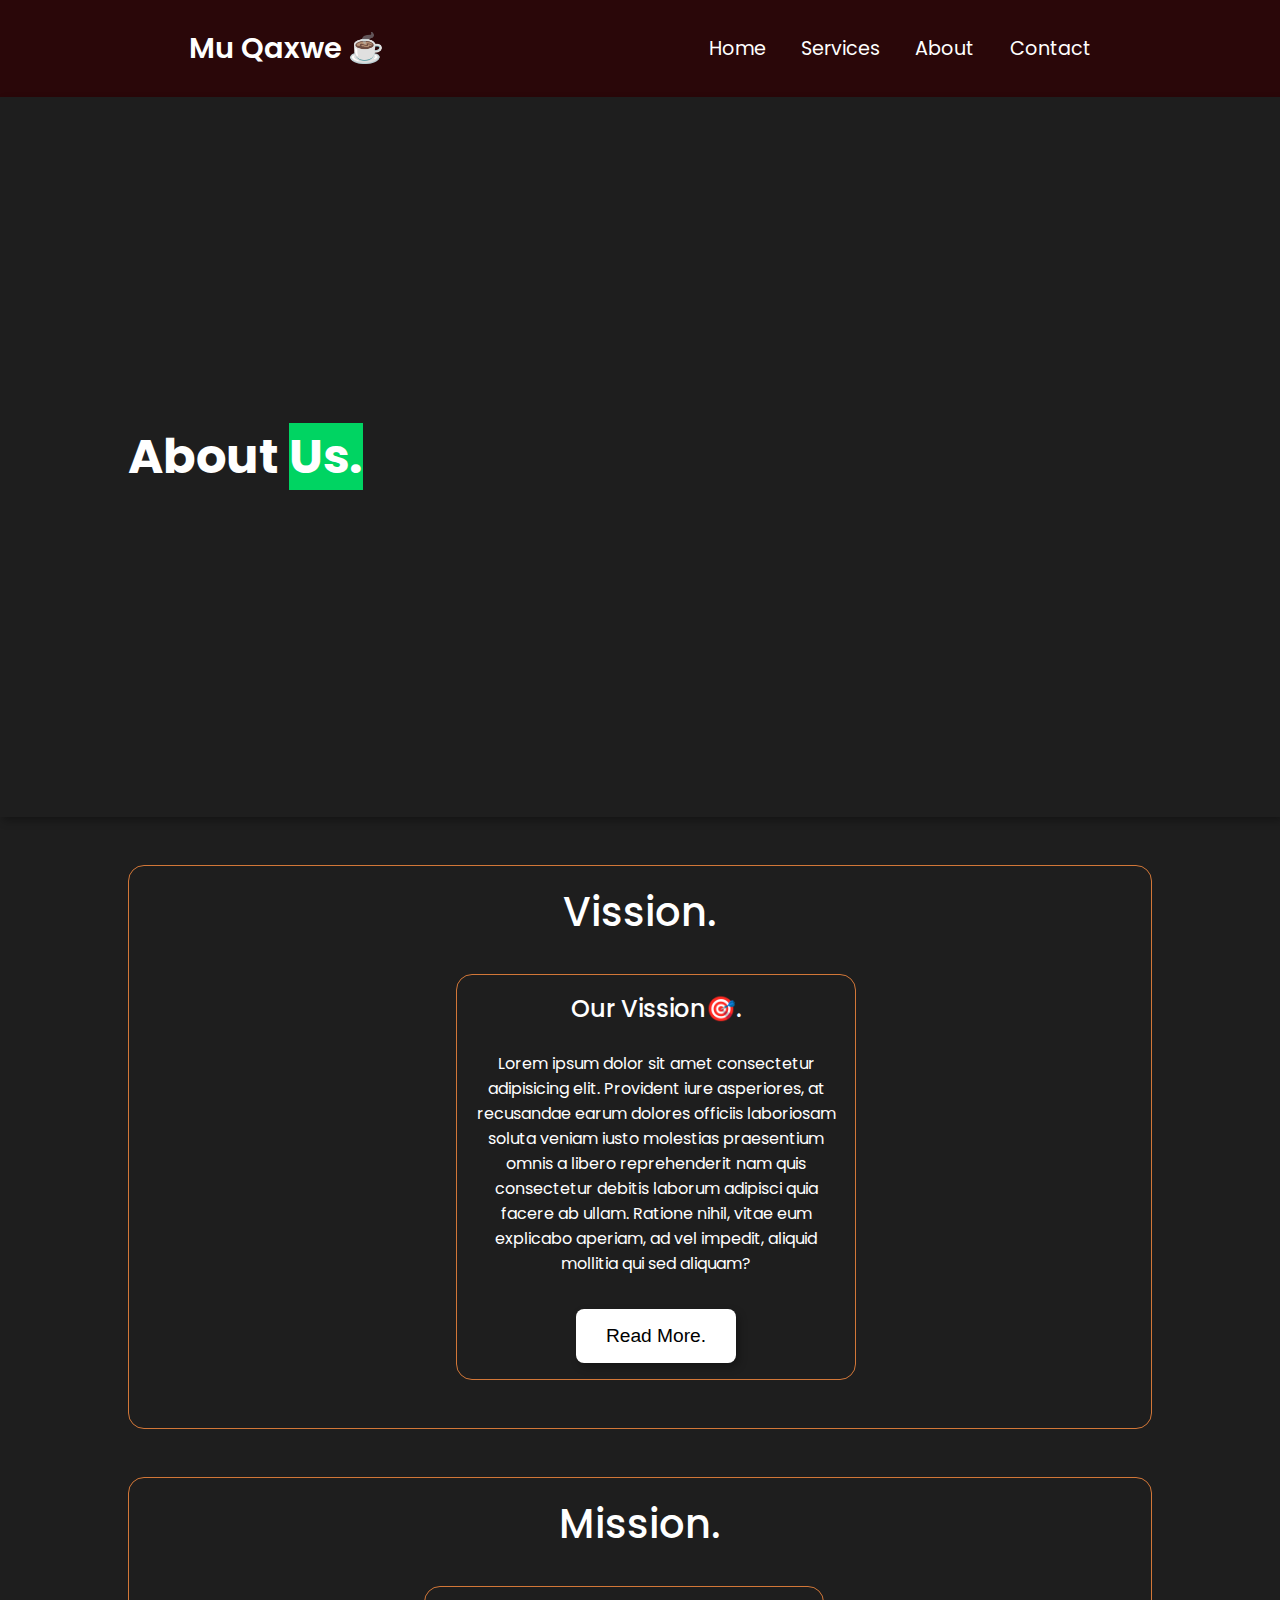
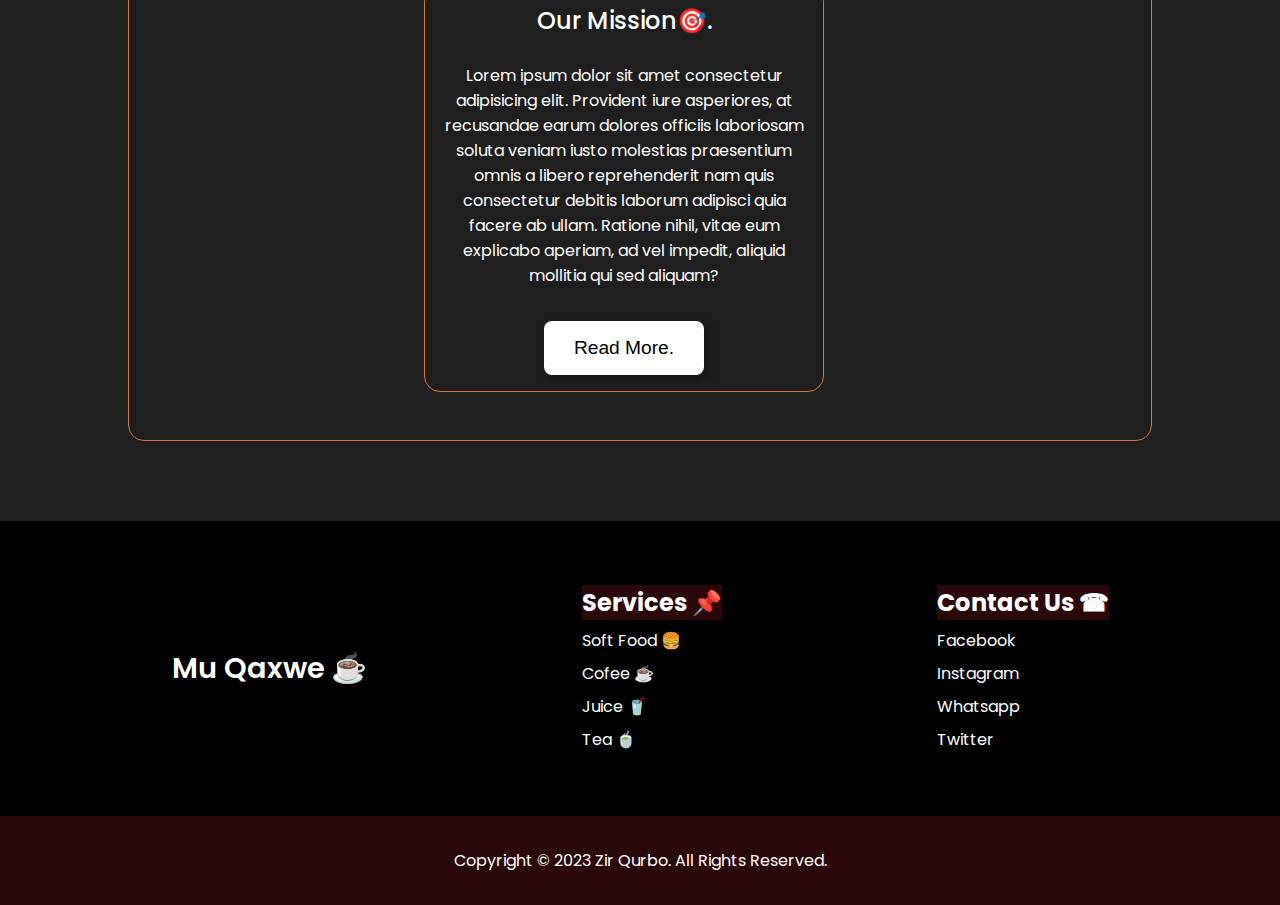
==== about.html @ 65cbbaf2 "uploading all files" ====
<!DOCTYPE html>
<html lang="en">
<head>
    <link rel="stylesheet" href="https://cdnjs.cloudflare.com/ajax/libs/font-awesome/6.4.2/css/all.min.css" integrity="sha512-z3gLpd7yknf1YoNbCzqRKc4qyor8gaKU1qmn+CShxbuBusANI9QpRohGBreCFkKxLhei6S9CQXFEbbKuqLg0DA==" crossorigin="anonymous" referrerpolicy="no-referrer" />
    <meta charset="UTF-8">
    <meta name="viewport" content="width=device-width, initial-scale=1.0">
    <title>Mu Qaxwe Cafateria | ☕</title>
    <link rel="stylesheet" href="style.css">
</head>
<body>
    
    <!-- Nav Desktop -->
    <nav>
        <div class="navbar">
            <div class="logo-text">
                <h1 class="logo">Mu Qaxwe ☕</h1>
            </div>
            <div class="nav-links">
                <ul>
                    <li><a href="/Mu-Qaxwe/index.html">Home</a></li>
                    <li><a href="/Mu-Qaxwe/services.html">Services</a></li>
                    <li><a href="#">About</a></li>
                    <li><a href="/Mu-Qaxwe/contact.html">Contact</a></li>
                </ul>
            </div>
        </div>
    </nav>

    <!-- Hero -->
    <header id="hero-about">
        
        <div class="hero-text-about">
            <h1 class="hero-title">About <span class="highlight">Us.</span></h1>
        </div>
    

    <div class="hero-about-img">
        <img src="/Mu-Qaxwe/Img/hero 3.png" alt="">
    </div>

</header>

<!-- About -->
<section id="about" class="about-vission">
    <h1 class="title">Vission.</h1>
    <div class="contaner">
        <div class="details-container about-container">
            <div class="about-items">
                <div class="about-img">
                <img src="/Mu-Qaxwe/Assets/cafe hole 1.1.jpg" alt="">
            </div>
            
           
            <div class="item-text text-about">
                <h2 class="sub-title">Our Vission🎯.</h2>
                <br>
                <p class="sub-title-p">Lorem ipsum dolor sit amet consectetur adipisicing elit. Provident iure asperiores, at recusandae earum dolores officiis laboriosam soluta veniam iusto molestias praesentium omnis a libero reprehenderit nam quis consectetur debitis laborum adipisci quia facere ab ullam. Ratione nihil, vitae eum explicabo aperiam, ad vel impedit, aliquid mollitia qui sed aliquam? </p>
                <br>
                <button class="btn">Read More.</button>
            </div>
        </div>
        </div>
    </div>
</section>

<!-- About -->
<section id="about">
    <h1 class="title">Mission.</h1>
    <div class="contaner">
        <div class="details-container about-container">
            <div class="about-items">
                <div class="item-text text-about">
                    <h2 class="sub-title">Our Mission🎯.</h2>
                    <br>
                    <p class="sub-title-p">Lorem ipsum dolor sit amet consectetur adipisicing elit. Provident iure asperiores, at recusandae earum dolores officiis laboriosam soluta veniam iusto molestias praesentium omnis a libero reprehenderit nam quis consectetur debitis laborum adipisci quia facere ab ullam. Ratione nihil, vitae eum explicabo aperiam, ad vel impedit, aliquid mollitia qui sed aliquam? </p>
                    <br>
                    <button class="btn">Read More.</button>
                </div>
                <div class="about-img">
                <img src="/Mu-Qaxwe/Assets/cafe hole 1.1.jpg" alt="">
            </div>

        </div>
        </div>
    </div>
</section>

    <footer>
        <div class="container">
            <div class="footer-container">
                <div class="col">
                    <div class="logo-text">
                        <h1 class="logo">Mu Qaxwe ☕</h1>
                    </div>
                </div>
                <div class="col">
                    <div class="footer-text">
                        <h1 class="footer-title">Services 📌</h1>
                        <small>Soft Food 🍔</small>
                        <small>Cofee ☕</small>
                        <small>Juice 🥤</small>
                        <small>Tea 🍵</small>
                    </div>
                </div>
                <div class="col">
                    <div class="footer-text">
                        <h1 class="footer-title">Contact Us ☎</h1>
                        <small>Facebook</small>
                        <small>Instagram</small>
                        <small>Whatsapp</small>
                        <small>Twitter</small>
                    </div>
                </div>
                
            </div>
        </div>
    </footer>
    <sub-footer>
        <p class="sub-footer-p">Copyright &copy; 2023 Zir Qurbo. All Rights Reserved.</p>
    </sub-footer>
</body>
</html>
---- style.css ----
@import url('https://fonts.googleapis.com/css2?family=Nunito:wght@200;300;400;500;600;700;800&family=Poppins:ital,wght@0,100;0,200;0,300;0,400;0,500;0,600;0,700;0,800;0,900;1,900&family=Roboto:wght@100&display=swap');

*{
    margin: 0;
    padding: 0;
    box-sizing: border-box;
}
body{
    background: #1e1e1e;
    font-family: 'Poppins', sans-serif;
    /* font-family: 'Nunito', sans-serif; */
}
/* General */
section{
    margin: 0 10vw;
    /* margin-top: 2rem; */
}
.title{
    font-size: 2.5rem;
    font-weight: 500;
    color: white;
    text-align: center;
}
.sub-title{
    color: white;
    font-size: 1.5rem;
    font-weight: 500;
}
.sub-title-p{
    color: white;
    font-size: 1rem;
}

/* Nav Desktop */
nav{
    background: #2A0709;
    width: 100%;
    margin-top: 0;
}
.navbar{
    display: flex;
    justify-content: space-around;
    align-items: center;
    padding: 3vh;
}
ul{
    display: flex;
    gap: 2.2rem;
    font-size: 1.2rem;
}
li{
    list-style: none;
    font-weight: 400;
}
a{
    color: white;
    text-decoration: none;
}
.logo{
    font-size: 1.8rem;
    font-weight: 600;
    color: white;
}

/* hero */
#hero{
    box-shadow: 3px 4px 8px rgba(0,0,0,0.3);
    width: 100%;
    height: 90vh;
    background-image: url("/Mu-Qaxwe/Img/hero\ 1.png");
    background-position: center;
    background-size: cover; 
}
.hero-text{
    padding-left: 8vw;
    padding-top: 20vh;
}
.hero-title{
    color: white;
    font-size: 3rem;
    font-weight: 700;
}
.highlight{
    background-color: #00D462;
}
.hero-p{
    font-size: 1.2rem;
    color: white;
}
.btn{
    width: 10rem;
    font-size: 1.2rem;
    color: black;
    background-color: white;
    padding: 1rem;
    border: none;
    border-radius: 0.5rem;
    margin-top: 0.5rem;
    box-shadow: 3px 4px 8px rgba(0,0,0,0.3);
}

/* Services */
#services{
    margin-top: 3rem;
    border-radius: 1rem;
    border: #D27738 solid 0.1rem;
    padding: 1rem;
}
.details-container{
    display: flex;
    justify-content: space-around;
    align-items: center;
    padding: 2rem;
    gap: 2rem;
}
.items{
    background-color: black;
    width: 400px;
    display: flex;
    justify-content: center;
    flex-direction: column;
    align-items: center;
    border-radius: 1.2rem;
    padding: 1rem;
    box-shadow: 3px 4px 8px rgba(0,0,0,0.3);
}
.items img{
    margin-bottom: 1rem;
    width: 100%;
    border-radius: 1rem;
}
.item-text{
    display: flex;
    justify-content: center;
    align-items: center;
    flex-direction: column;
    padding: 1rem;
    text-align: center;
}

/* About Page */
#about{
    border-radius: 1rem;
    border: #D27738 solid 0.1rem;
    padding: 1rem;
    margin-top: 3rem;
}
.about-items{
    padding: 0 2rem;
    display: flex;
    gap: 2rem;
}
.about-img{
    /* padding: 2rem; */
    border-radius: 2rem;
    /* border: #D27738 solid 0.1rem; */
}
.about-img img{
    width: 400px;
    border-radius: 1rem;
}
.text-about{
    width: 400px;
    border: #D27738 solid 0.1rem;
    border-radius: 1rem;
}
/* Contact */
#contact{
    padding: 1rem;
    margin-top: 3rem;
}
.contact-email{
    padding: 2rem;
    display: flex;
    flex-direction: column;
}
input{
    width: 400px;
    height: 3.5rem;
    font-size: 1.2rem;
    background: #1e1e1e;
    border: #D27738 solid 0.1rem;
    padding: 1rem;
    border-radius: 0.5rem;
    margin-bottom: 1rem;
}
.message{
    height: 10rem;
}
.icons{
    color: white;
    font-size: 2.5rem;
    margin-right: 0.8rem;
}

/* Footer */
footer{
    background: black;
}
.footer-container{
    display: flex;
    justify-content: space-around;
    align-items: center;
    padding: 4rem;
}
.col{
    display: flex;
    justify-content: center;
    align-items: center;
    color: white;
}
.footer-title{
    font-size: 1.5rem;
    background-color: #2A0709;
}
.footer-text{
    display: flex;
    flex-direction: column;
    font-size: 1.2rem;
    gap: 0.5rem;
}

/* Sub Footer */
sub-footer{
    background-color: #2A0709;
   
}

.sub-footer-p{
 text-align: center;
 background-color: #2A0709;
 color: white;
 padding: 2rem;
}

/* /////////////////// */
/* services page*/
/* /////////////////// */

/* Hero */
#hero-servises{
    box-shadow: 3px 4px 8px rgba(0,0,0,0.3);
   
}
.container-services{
    height: 80vh;
    display: flex;
    justify-content: space-between;
    align-items: center;
    margin: 0 10vw;
}
.hero-img img{
    width: 500px;
}
.btn1{
    background-color: #D27738;
    color: white;
}

footer{
    margin-top: 5rem;
}

/* /////////////////// */
/* About page*/
/* /////////////////// */

#hero-about{
    height: 80vh;
    display: flex;
    justify-content: space-between;
    align-items: center;
    margin-right: 0;
    overflow: hidden;
    margin-bottom: 2rem;
    box-shadow: 3px 4px 8px rgba(0,0,0,0.3);
}
.about-vission{
    margin-bottom: 2rem;
}
.hero-about-img img{
    width: 750px;
}
.hero-text-about{
    margin-left: 10vw;
}

/* /////////////////// */
/* Contact page*/
/* /////////////////// */

#hero-contact{
    height: 80vh;
    box-shadow: 3px 4px 8px rgba(0,0,0,0.3);
    margin-bottom: 2rem;
}
.hero-container{
    margin: 0 10vw;
    display: flex;
    justify-content: space-between;
    align-items: center;
    margin-top: 1rem;
}
.hero-contact-img{
background-color: #00D462;
border-radius: 50%;
}
.hero-contact-img img{
    width: 500px;
    padding: 1rem;
}

.item-img img{
    width: 100%;
    padding-bottom: 2rem;
}
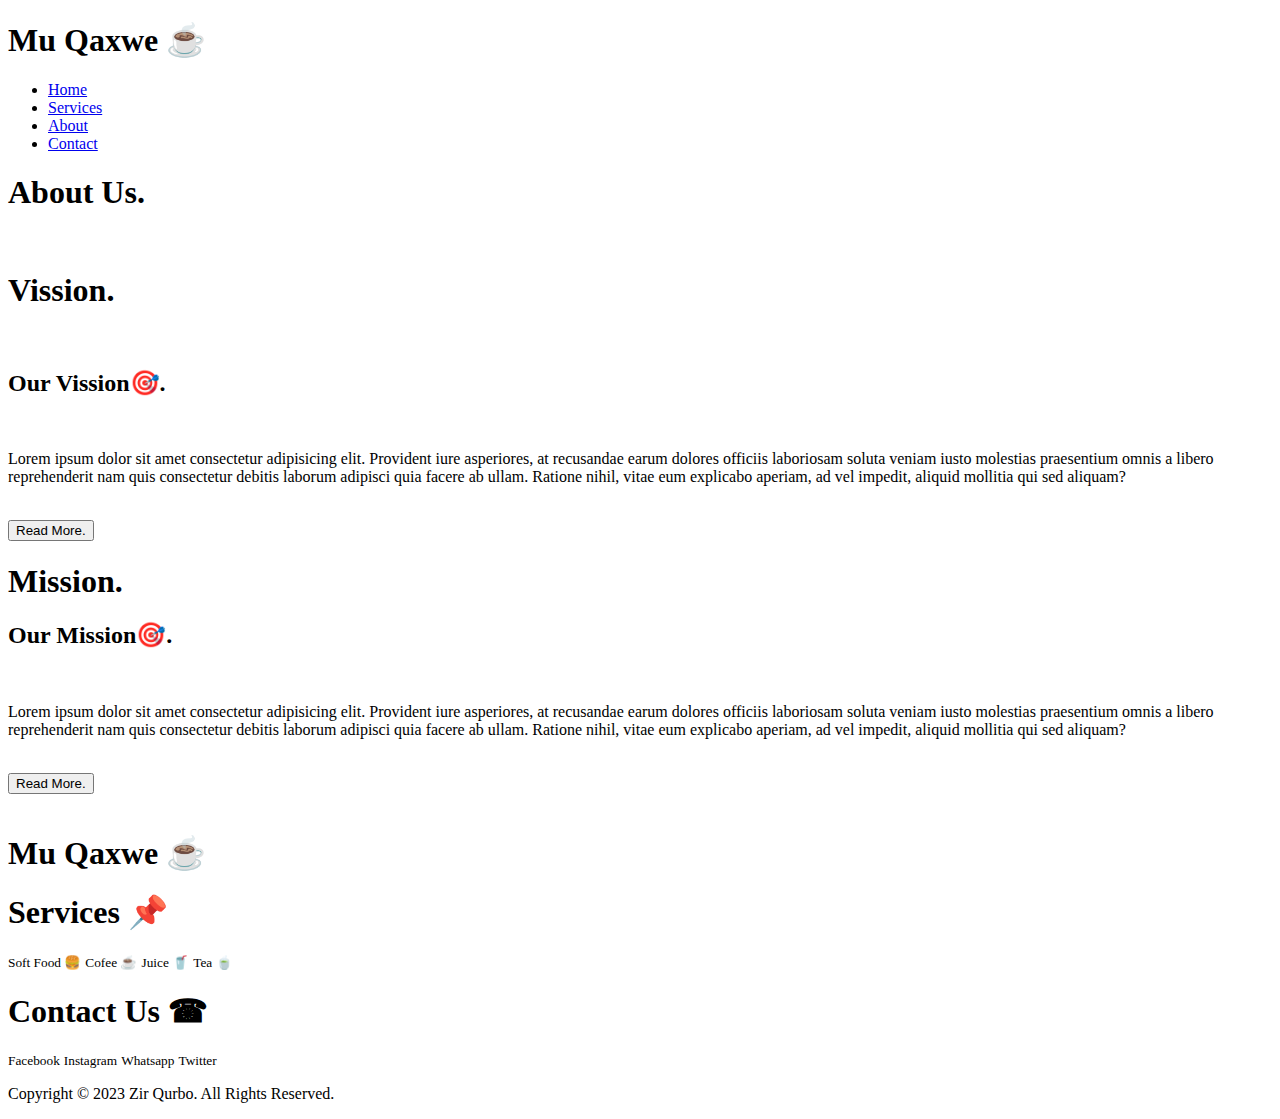
==== commit cce2d65b: "edit links and menu" ====
--- a/about.html
+++ b/about.html
@@ -5,7 +5,7 @@
     <meta charset="UTF-8">
     <meta name="viewport" content="width=device-width, initial-scale=1.0">
     <title>Mu Qaxwe Cafateria | ☕</title>
-    <link rel="stylesheet" href="style.css">
+    <!-- <link rel="stylesheet" href="style.css"> -->
 </head>
 <body>
     
--- a/style.css
+++ b/style.css
@@ -52,10 +52,16 @@
     list-style: none;
     font-weight: 400;
 }
-a{
+.nav-links a{
     color: white;
     text-decoration: none;
 }
+.nav-links a:hover{
+    background-color: #3d0a0d;
+    padding: 0.8rem;
+    border-radius: 0.5rem;
+}
+
 .logo{
     font-size: 1.8rem;
     font-weight: 600;
@@ -97,6 +103,11 @@
     border-radius: 0.5rem;
     margin-top: 0.5rem;
     box-shadow: 3px 4px 8px rgba(0,0,0,0.3);
+    font-weight: 500;
+}
+.btn:hover{
+    cursor: pointer;
+    background-color: rgb(212, 209, 209);
 }
 
 /* Services */
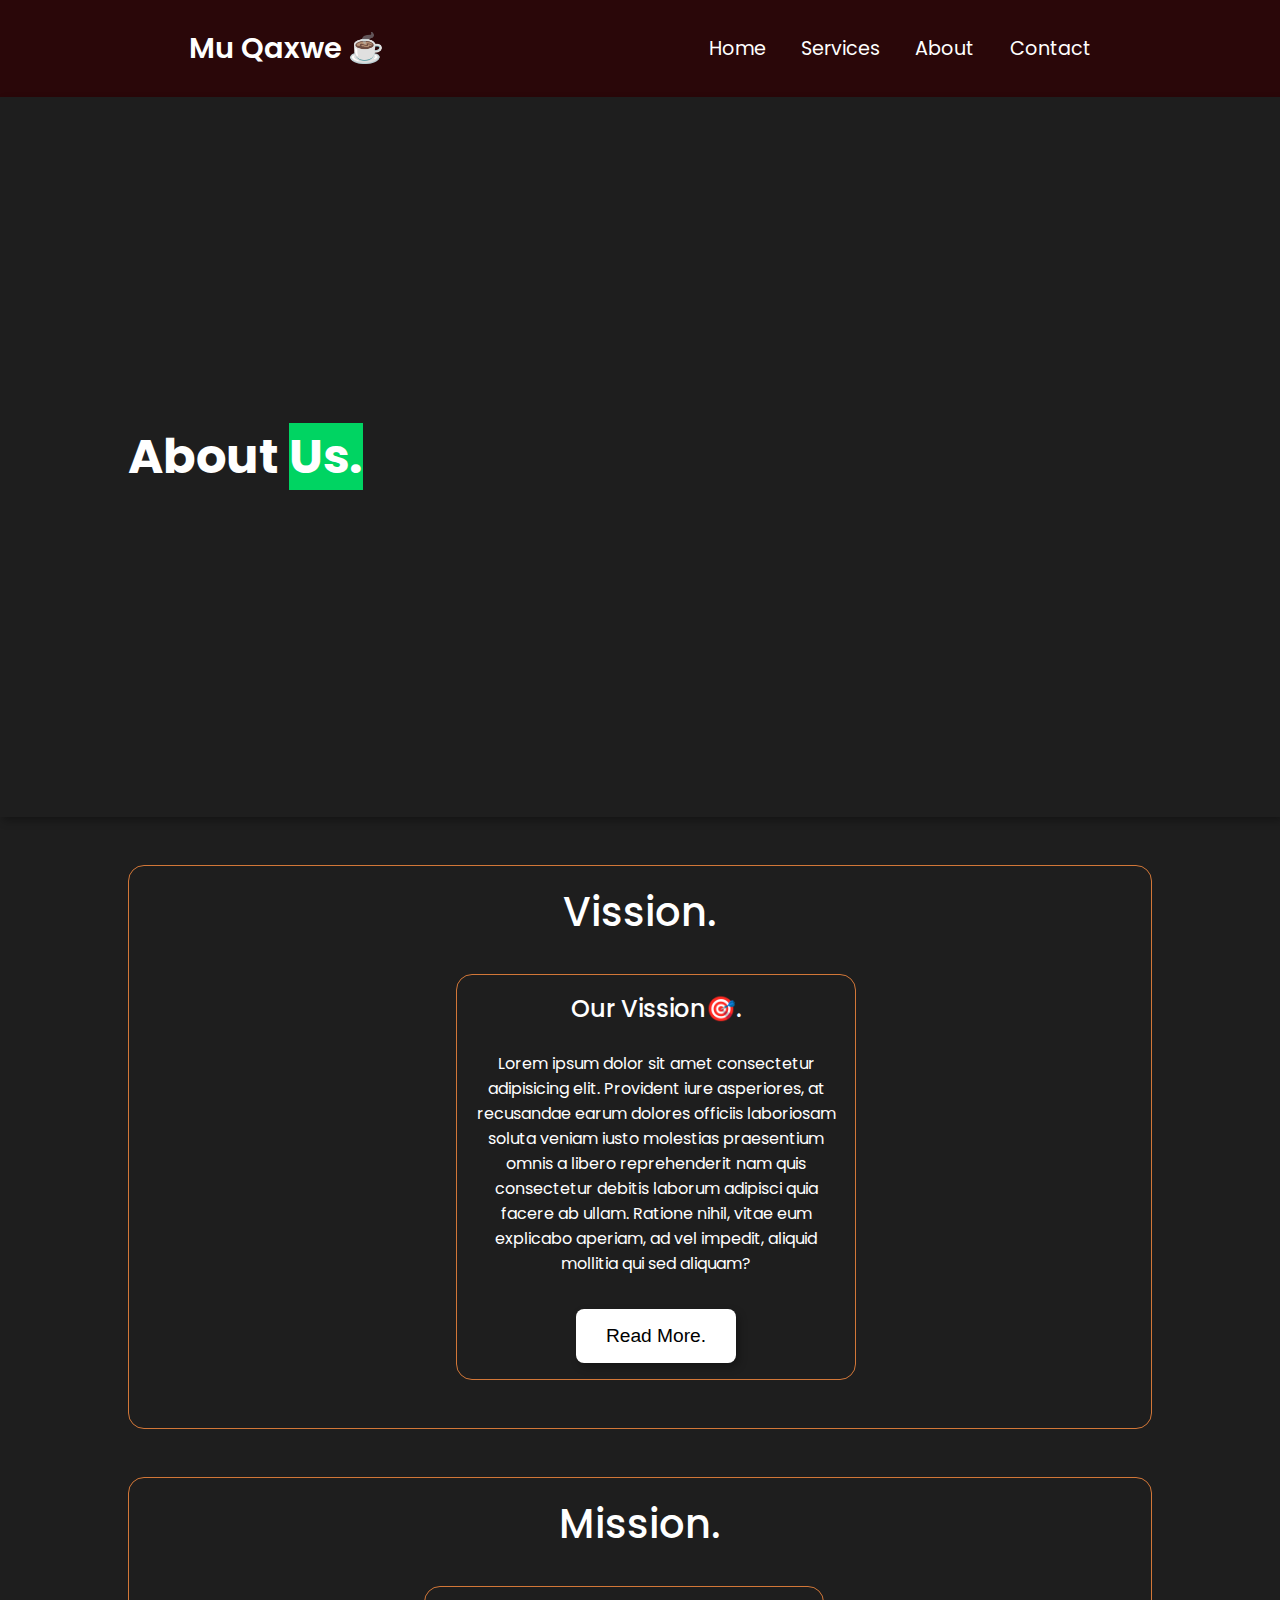
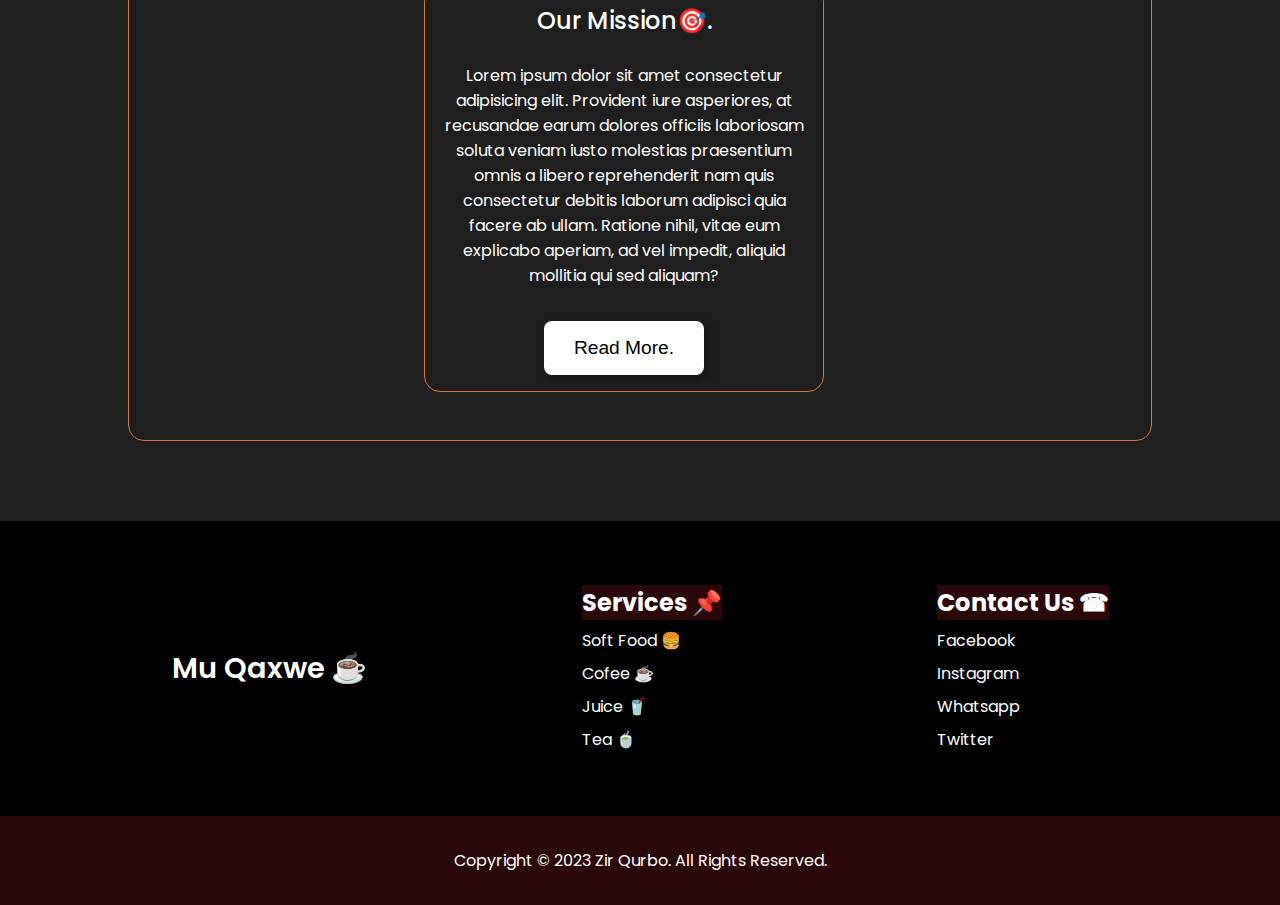
==== commit 5274d3da: "wax kabdal yar oo aan ku sameeyay links iyo nav-menu links ka" ====
--- a/about.html
+++ b/about.html
@@ -5,7 +5,7 @@
     <meta charset="UTF-8">
     <meta name="viewport" content="width=device-width, initial-scale=1.0">
     <title>Mu Qaxwe Cafateria | ☕</title>
-    <!-- <link rel="stylesheet" href="style.css"> -->
+    <link rel="stylesheet" href="style.css">
 </head>
 <body>
     
@@ -85,36 +85,36 @@
     </div>
 </section>
 
-    <footer>
-        <div class="container">
-            <div class="footer-container">
-                <div class="col">
-                    <div class="logo-text">
-                        <h1 class="logo">Mu Qaxwe ☕</h1>
-                    </div>
+<footer>
+    <div class="container">
+        <div class="footer-container">
+            <div class="col">
+                <div class="logo-text">
+                    <h1 class="logo">Mu Qaxwe ☕</h1>
                 </div>
-                <div class="col">
-                    <div class="footer-text">
-                        <h1 class="footer-title">Services 📌</h1>
-                        <small>Soft Food 🍔</small>
-                        <small>Cofee ☕</small>
-                        <small>Juice 🥤</small>
-                        <small>Tea 🍵</small>
-                    </div>
+            </div>
+            <div class="col">
+                <div class="footer-text">
+                    <h1 class="footer-title">Services 📌</h1>
+                    <small> <a class="footer-links" href="#">Soft Food 🍔</a></small>
+                    <small> <a class="footer-links" href="#">Cofee ☕</a></small>
+                    <small> <a class="footer-links" href="#">Juice 🥤</a></small>
+                    <small> <a class="footer-links" href="#">Tea 🍵</a></small>
                 </div>
-                <div class="col">
-                    <div class="footer-text">
-                        <h1 class="footer-title">Contact Us ☎</h1>
-                        <small>Facebook</small>
-                        <small>Instagram</small>
-                        <small>Whatsapp</small>
-                        <small>Twitter</small>
-                    </div>
+            </div>
+            <div class="col">
+                <div class="footer-text">
+                    <h1 class="footer-title">Contact Us ☎</h1>
+                    <small><a class="footer-links" href="https://www.facebook.com">Facebook</a></small>
+                    <small><a class="footer-links" href="https://www.instagram.com">Instagram</a></small>
+                    <small><a class="footer-links" href="https://www.whatsapp.com">Whatsapp</a></small>
+                    <small><a class="footer-links" href="https://www.twitter.com">Twitter</a></small>
                 </div>
-                
             </div>
+            
         </div>
-    </footer>
+    </div>
+</footer>
     <sub-footer>
         <p class="sub-footer-p">Copyright &copy; 2023 Zir Qurbo. All Rights Reserved.</p>
     </sub-footer>
--- a/style.css
+++ b/style.css
@@ -55,11 +55,11 @@
 .nav-links a{
     color: white;
     text-decoration: none;
+    padding-bottom: 0.8rem;
 }
 .nav-links a:hover{
-    background-color: #3d0a0d;
-    padding: 0.8rem;
-    border-radius: 0.5rem;
+    border-bottom: white solid 0.1rem;
+    transition: 0.3s;
 }
 
 .logo{
@@ -105,9 +105,14 @@
     box-shadow: 3px 4px 8px rgba(0,0,0,0.3);
     font-weight: 500;
 }
+.hero-btn{
+    font-size: 1.3;
+    font-weight: 500;
+}
 .btn:hover{
     cursor: pointer;
     background-color: rgb(212, 209, 209);
+    transition: 0.3s;
 }
 
 /* Services */
@@ -203,7 +208,21 @@
     font-size: 2.5rem;
     margin-right: 0.8rem;
 }
-
+.fa-facebook:hover{
+    color: rgb(36, 36, 211);
+    transition: 0.3s;
+}
+.fa-instagram:hover{
+    color: purple;
+    transition: 0.3s;
+}
+.fa-whatsapp:hover{
+    color: #00D462;
+    transition: 0.3s;
+}
+a{
+    text-decoration: none;
+}
 /* Footer */
 footer{
     background: black;
@@ -229,6 +248,14 @@
     flex-direction: column;
     font-size: 1.2rem;
     gap: 0.5rem;
+}
+.footer-links{
+    text-decoration: none;
+    color: white;
+}
+.footer-links:hover{
+    border-bottom: solid 0.1rem white;
+    transition: 0.3s;
 }
 
 /* Sub Footer */
